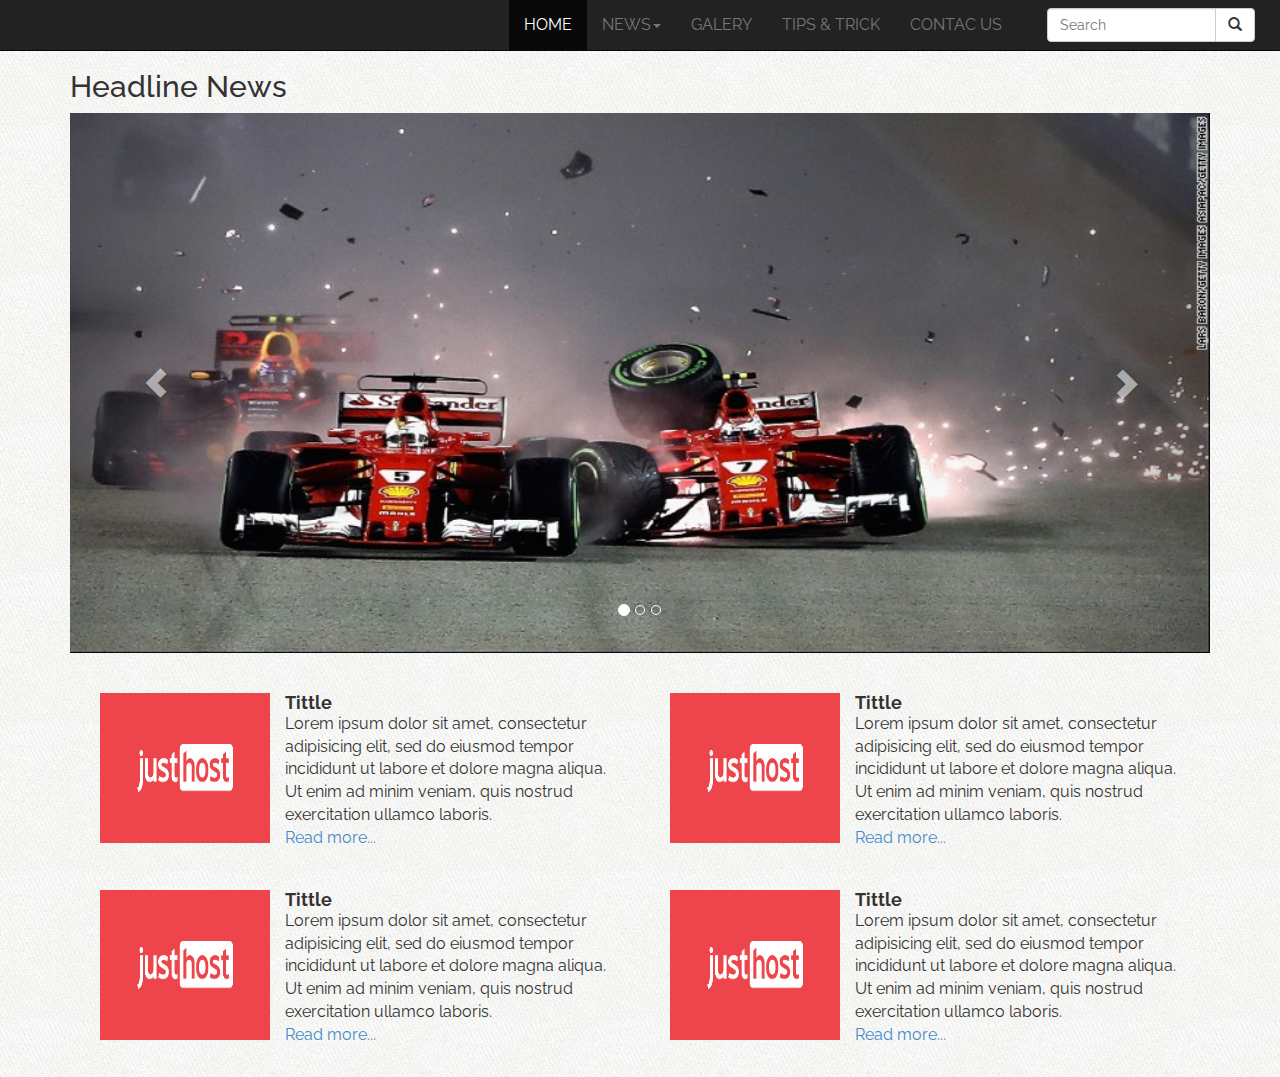
==== index.html @ 309d3a73 "ver 1.0" ====
<!DOCTYPE html>
<html>
	<head>
		<meta http-equiv="Content-type" content="text/html; charset=utf-8">
		<meta charset="utf-8">
		<meta name="viewport" content="width=device-width, initial-scale=1">
		<meta name="description" content="">
		<meta name="author" content="">
		<link rel="icon" href="assets/img/favicon1.ico">

		<title>Home</title>
	
		<!-- Bootstrap -->
		<link rel="stylesheet" type="text/css" href="assets/css/bootstrap.min.css">
	
		<!-- FontAwsome -->
		<link rel="stylesheet" type="text/css" href="assets/css/font-awsome.min.css">

		<!-- Custom CSS -->
		<link rel="stylesheet" href="assets/css/custom.css">

		<!-- Google Font -->
		<link href="https://fonts.googleapis.com/css?family=Raleway:400,700" rel="stylesheet"  type="text/css">
	</head>
	<body>
		<!-- Header -->
		<header class="site-header" role="banner">
			<!-- Navbar -->
			<div class="navbar-wrapper">
				<div class="navbar navbar-inverse navbar-fixed-top">
					<div class="container">
						<div class="navbar-header">
							<button class="navbar-toggle" type="button" data-toggle="collapse" data-target=".navbar-collapse">
								<span class="sr-only">Toggle navigation</span>
								<span class="icon-bar"></span>
								<span class="icon-bar"></span>
								<span class="icon-bar"></span>
							</button>
						</div><!-- Navbar-header -->
						<div class="navbar-collapse collapse">
							<ul class="nav navbar-nav navbar-right">
								<li class="active"><a href="#">HOME</a></li>
								<li class="dropdown">
									<a href="#" class="dropdown-toggle" data-toggle="dropdown">NEWS<span class="caret"></span></a>
									<ul class="dropdown-menu">
										<li class="dropdown-item"><a href="#">NEWS</a></li>
										<li class="dropdown-item"><a href="#">ARENA</a></li>
										<li class="dropdown-item"><a href="#">REVIEW</a></li>
										<li class="dropdown-item"><a href="#">VIDEO</a></li>
									</ul>
								</li>
								<li><a href="#">GALERY</a></li>
								<li><a href="#">TIPS & TRICK</a></li>
								<li><a href="#">CONTAC US</a></li>
								<div class="col-sm-3 col-md-3">
       							<form class="navbar-form" role="search">
      						  		<div class="input-group">
         				   				<input type="text" class="form-control" placeholder="Search" name="q">
     						       		<div class="input-group-btn">
                							<button class="btn btn-default" type="submit"><i class="glyphicon glyphicon-search"></i></button>
           								</div>
     								</div>
        						</form>
   							</div><!-- search -->
							</ul>
						</div><!-- Collapse -->
					</div><!-- container -->
				</div><!-- navbar -->
			</div><!-- navbar wrapped -->
		</header>

		<!-- Crausel -->
		<section>
			<div class="container">
					<h2>Headline News</h2>
  					<div id="myCarousel" class="carousel slide" data-ride="carousel">
    					<ol class="carousel-indicators">
     						<li data-target="#myCarousel" data-slide-to="0" class="active"></li>
      						<li data-target="#myCarousel" data-slide-to="1"></li>
      						<li data-target="#myCarousel" data-slide-to="2"></li>
	   					</ol>

				    <div class="carousel-inner">
				    	<div class="item active">
			        		<img src="assets/img/la.jpg" alt="Los Angeles" style="width:1200px;height: 540px;">
			      		</div>

			      		<div class="item">
			        	<img src="assets/img/chicago.jpg" alt="Chicago" style="width:1200px;height: 540px;">
			      		</div>
			    
			      		<div class="item">
			        	<img src="assets/img/ny.jpg" alt="New york" style="width:1200px;height: 540px;">
			      		</div>
			    	</div><!-- Wrapper for slides -->

			    	<a class="left carousel-control" href="#myCarousel" data-slide="prev">
			      	<span class="glyphicon glyphicon-chevron-left"></span>
			      	<span class="sr-only">Previous</span>
			    	</a>
			    	<a class="right carousel-control" href="#myCarousel" data-slide="next">
			      	<span class="glyphicon glyphicon-chevron-right"></span>
			      	<span class="sr-only">Next</span>
			    	</a>
			  	</div><!-- Left and right controls -->
			</div> <!-- Indicators -->
		</section>

		<!-- Content -->
		<section>
			<div class="container content">
				<div class="row">
					<div class="col-md-6 col-sm-6 left-content">
						<div class="row">
							<div class="col-md-3 pic-content">
								<img src="assets/img/justhost-logo.jpg">	
							</div>
							<div class="riview-content">
								<h4>Tittle</h4>
								<p>Lorem ipsum dolor sit amet, consectetur adipisicing elit, sed do eiusmod
								tempor incididunt ut labore et dolore magna aliqua. Ut enim ad minim veniam,
								quis nostrud exercitation ullamco laboris.
								<br><a class="more" href="#">Read more...</a></p>
							</div>
						</div>
					</div>	<!-- left content -->		
					<div class="col-md-6 col-sm-6 right-content">
						<div class="row">
							<div class="col-md-3 pic-content">
								<img src="assets/img/justhost-logo.jpg">	
							</div>
							<div class="riview-content">
								<h4>Tittle</h4>
								<p>Lorem ipsum dolor sit amet, consectetur adipisicing elit, sed do eiusmod
								tempor incididunt ut labore et dolore magna aliqua. Ut enim ad minim veniam,
								quis nostrud exercitation ullamco laboris.
								<br><a class="more" href="#">Read more...</a></p>
							</div>
						</div>
					</div>	<!-- right content -->	
				</div><!-- row -->
				<div class="row">
					<div class="col-md-6 col-sm-6 left-content">
						<div class="row">
							<div class="col-md-3 pic-content">
								<img src="assets/img/justhost-logo.jpg">	
							</div>
							<div class="riview-content">
								<h4>Tittle</h4>
								<p>Lorem ipsum dolor sit amet, consectetur adipisicing elit, sed do eiusmod
								tempor incididunt ut labore et dolore magna aliqua. Ut enim ad minim veniam,
								quis nostrud exercitation ullamco laboris.
								<br><a class="more" href="#">Read more...</a></p>
							</div>
						</div>
					</div>	<!-- left content -->		
					<div class="col-md-6 col-sm-6 right-content">
						<div class="row">
							<div class="col-md-3 pic-content">
								<img src="assets/img/justhost-logo.jpg">	
							</div>
							<div class="riview-content">
								<h4>Tittle</h4>
								<p>Lorem ipsum dolor sit amet, consectetur adipisicing elit, sed do eiusmod
								tempor incididunt ut labore et dolore magna aliqua. Ut enim ad minim veniam,
								quis nostrud exercitation ullamco laboris.
								<br><a class="more" href="#">Read more...</a></p>
							</div>
						</div>
					</div>	<!-- right content -->	
				</div><!-- row -->
			</div><!-- conatiner -->
		</section>

	
		<!-- Bootstrap core JS -->
	<script src="assets/js/jquery-2.1.1.min.js"></script>
	<script src="assets/js/bootstrap.min.js"></script>
	
	</body>
</html>
---- assets/css/custom.css ----
body {
	margin-top: 50px;
	font-family: 'proxima-nova', 'Raleway', Helvetica, sans-serif;
	font-size: 16px;
	background: url('../img/tile.jpg') top left repeat;
}

/*navbar*/
.input-group{
	margin-right: -7vw;
}
.dropdown-menu{
	background: #343434;
}
.dropdown-item a{
	background: #343434;
	color: #ffffff !important; 
}
.dropdown-item a:hover{
	color: #343434 !important; 
	font-weight: bold;
}
/*Crausel*/


/*content*/
.content{
	margin-top: 20px;
}
.content .row{
	margin: 10px 0 10px 0;
}
.pic-content{
	width: 200px;
	height: 150px;
}
.pic-content img{
	width: 100%;
	height: 100%;
}
.riview-content{
	margin: 0px 5px 0px 5px;
}
.riview-content h4{
	font-weight: bold;
	margin: 0 0;	
}
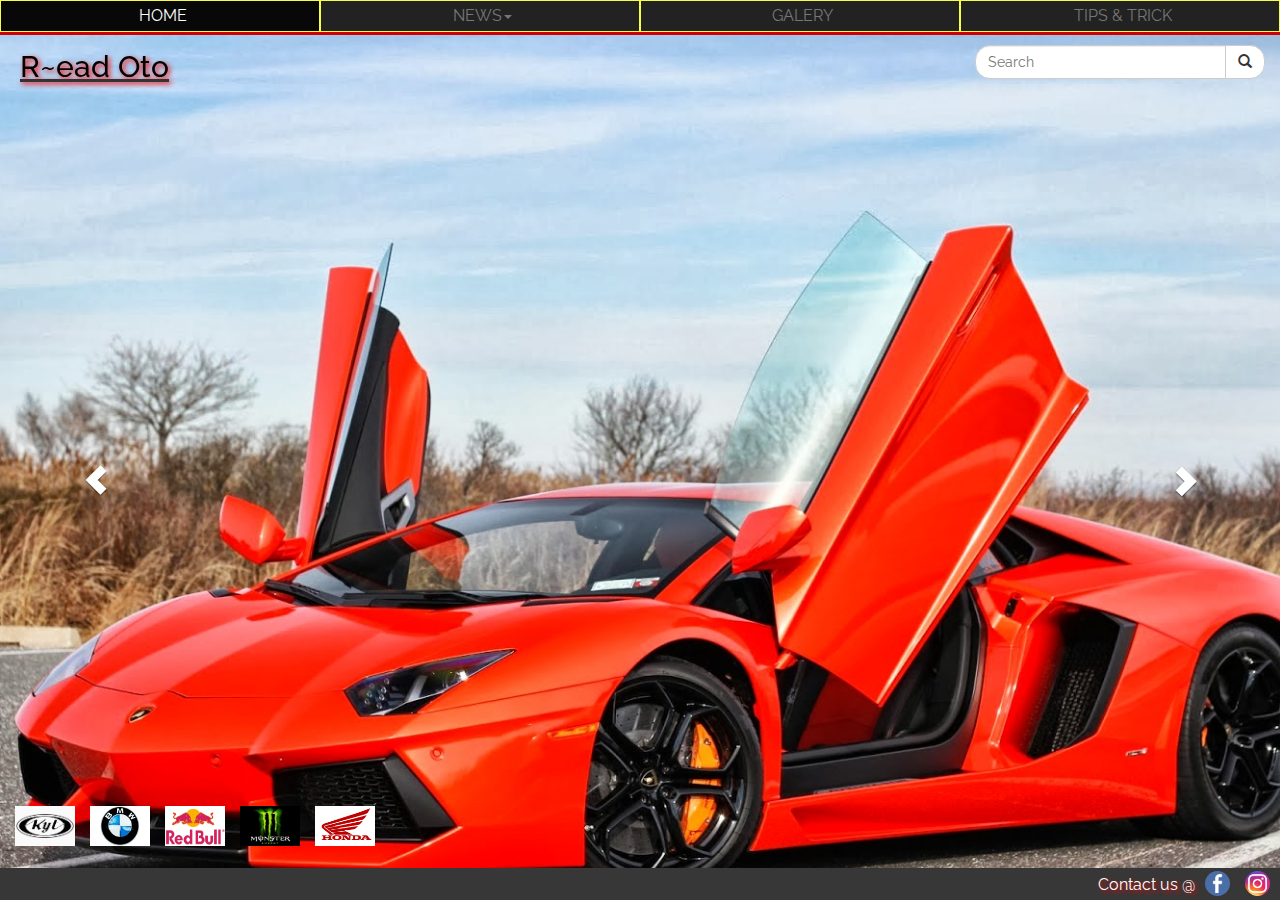
==== commit 59273045: "new 1.0" ====
--- a/index.html
+++ b/index.html
@@ -28,7 +28,6 @@
 			<!-- Navbar -->
 			<div class="navbar-wrapper">
 				<div class="navbar navbar-inverse navbar-fixed-top">
-					<div class="container">
 						<div class="navbar-header">
 							<button class="navbar-toggle" type="button" data-toggle="collapse" data-target=".navbar-collapse">
 								<span class="sr-only">Toggle navigation</span>
@@ -38,59 +37,37 @@
 							</button>
 						</div><!-- Navbar-header -->
 						<div class="navbar-collapse collapse">
-							<ul class="nav navbar-nav navbar-right">
+							<ul class="nav navbar-nav">
 								<li class="active"><a href="#">HOME</a></li>
 								<li class="dropdown">
 									<a href="#" class="dropdown-toggle" data-toggle="dropdown">NEWS<span class="caret"></span></a>
 									<ul class="dropdown-menu">
-										<li class="dropdown-item"><a href="#">NEWS</a></li>
-										<li class="dropdown-item"><a href="#">ARENA</a></li>
-										<li class="dropdown-item"><a href="#">REVIEW</a></li>
-										<li class="dropdown-item"><a href="#">VIDEO</a></li>
+										<li class="dropdown-item"><a href="hot.html">Hot's</a></li>
+										<li class="dropdown-item"><a href="#">Reviw</a></li>
+										<li class="dropdown-item"><a href="#">History</a></li>
+										<li class="dropdown-item"><a href="#">Arena</a></li>
+										<li class="dropdown-item"><a href="#">Video</a></li>
 									</ul>
 								</li>
 								<li><a href="#">GALERY</a></li>
 								<li><a href="#">TIPS & TRICK</a></li>
-								<li><a href="#">CONTAC US</a></li>
-								<div class="col-sm-3 col-md-3">
-       							<form class="navbar-form" role="search">
-      						  		<div class="input-group">
-         				   				<input type="text" class="form-control" placeholder="Search" name="q">
-     						       		<div class="input-group-btn">
-                							<button class="btn btn-default" type="submit"><i class="glyphicon glyphicon-search"></i></button>
-           								</div>
-     								</div>
-        						</form>
-   							</div><!-- search -->
 							</ul>
 						</div><!-- Collapse -->
-					</div><!-- container -->
 				</div><!-- navbar -->
 			</div><!-- navbar wrapped -->
 		</header>
 
 		<!-- Crausel -->
 		<section>
-			<div class="container">
-					<h2>Headline News</h2>
   					<div id="myCarousel" class="carousel slide" data-ride="carousel">
-    					<ol class="carousel-indicators">
-     						<li data-target="#myCarousel" data-slide-to="0" class="active"></li>
-      						<li data-target="#myCarousel" data-slide-to="1"></li>
-      						<li data-target="#myCarousel" data-slide-to="2"></li>
-	   					</ol>
-
 				    <div class="carousel-inner">
-				    	<div class="item active">
-			        		<img src="assets/img/la.jpg" alt="Los Angeles" style="width:1200px;height: 540px;">
+				    	<div class="item one active">
 			      		</div>
 
-			      		<div class="item">
-			        	<img src="assets/img/chicago.jpg" alt="Chicago" style="width:1200px;height: 540px;">
+			      		<div class="item two">
 			      		</div>
 			    
-			      		<div class="item">
-			        	<img src="assets/img/ny.jpg" alt="New york" style="width:1200px;height: 540px;">
+			      		<div class="item three">
 			      		</div>
 			    	</div><!-- Wrapper for slides -->
 
@@ -103,79 +80,52 @@
 			      	<span class="sr-only">Next</span>
 			    	</a>
 			  	</div><!-- Left and right controls -->
-			</div> <!-- Indicators -->
+			  	<div class="content">
+			  		
+			  	</div>
 		</section>
 
-		<!-- Content -->
+		<!-- logo -->
 		<section>
-			<div class="container content">
-				<div class="row">
-					<div class="col-md-6 col-sm-6 left-content">
-						<div class="row">
-							<div class="col-md-3 pic-content">
-								<img src="assets/img/justhost-logo.jpg">	
-							</div>
-							<div class="riview-content">
-								<h4>Tittle</h4>
-								<p>Lorem ipsum dolor sit amet, consectetur adipisicing elit, sed do eiusmod
-								tempor incididunt ut labore et dolore magna aliqua. Ut enim ad minim veniam,
-								quis nostrud exercitation ullamco laboris.
-								<br><a class="more" href="#">Read more...</a></p>
+			<span class="logo"><h2><a href="index.html">R~ead Oto</a></h2></span>
+		</section>
+
+		<!-- search -->
+		<section>
+			<div class="col-sm-3 col-md-3 search-box">
+					<form class="form" role="search">
+				  		<div class="input-group">
+			   				<input type="text" class="form-control" placeholder="Search" name="q">
+				       		<div class="input-group-btn">
+							<button class="btn btn-default" type="submit"><i class="glyphicon glyphicon-search"></i></button>
 							</div>
 						</div>
-					</div>	<!-- left content -->		
-					<div class="col-md-6 col-sm-6 right-content">
-						<div class="row">
-							<div class="col-md-3 pic-content">
-								<img src="assets/img/justhost-logo.jpg">	
-							</div>
-							<div class="riview-content">
-								<h4>Tittle</h4>
-								<p>Lorem ipsum dolor sit amet, consectetur adipisicing elit, sed do eiusmod
-								tempor incididunt ut labore et dolore magna aliqua. Ut enim ad minim veniam,
-								quis nostrud exercitation ullamco laboris.
-								<br><a class="more" href="#">Read more...</a></p>
-							</div>
-						</div>
-					</div>	<!-- right content -->	
-				</div><!-- row -->
-				<div class="row">
-					<div class="col-md-6 col-sm-6 left-content">
-						<div class="row">
-							<div class="col-md-3 pic-content">
-								<img src="assets/img/justhost-logo.jpg">	
-							</div>
-							<div class="riview-content">
-								<h4>Tittle</h4>
-								<p>Lorem ipsum dolor sit amet, consectetur adipisicing elit, sed do eiusmod
-								tempor incididunt ut labore et dolore magna aliqua. Ut enim ad minim veniam,
-								quis nostrud exercitation ullamco laboris.
-								<br><a class="more" href="#">Read more...</a></p>
-							</div>
-						</div>
-					</div>	<!-- left content -->		
-					<div class="col-md-6 col-sm-6 right-content">
-						<div class="row">
-							<div class="col-md-3 pic-content">
-								<img src="assets/img/justhost-logo.jpg">	
-							</div>
-							<div class="riview-content">
-								<h4>Tittle</h4>
-								<p>Lorem ipsum dolor sit amet, consectetur adipisicing elit, sed do eiusmod
-								tempor incididunt ut labore et dolore magna aliqua. Ut enim ad minim veniam,
-								quis nostrud exercitation ullamco laboris.
-								<br><a class="more" href="#">Read more...</a></p>
-							</div>
-						</div>
-					</div>	<!-- right content -->	
-				</div><!-- row -->
-			</div><!-- conatiner -->
-		</section>
+				</form>
+			</div><!-- search -->
+   		</section>
+   		
+   		<!-- seponsor -->
+   		<section>
+   			<div class="container-fluid sponsor">
+   				<div class="sponsor-item"><img src="assets/img/kyt.jpg"></div>
+   				<div class="sponsor-item"><img src="assets/img/bmw.jpg"></div>
+   				<div class="sponsor-item"><img src="assets/img/rb.png"></div>
+   				<div class="sponsor-item"><img src="assets/img/monster.jpg"></div>
+   				<div class="sponsor-item"><img src="assets/img/honda.jpg"></div>
+   			</div>
+   		</section>
 
+		<footer id="myFooter">
+        	<div class="contact">
+        		<span> Contact us @</span>
+        	<div class="media"><img src="assets/img/fb.png"></div>
+        	<div class="media"><img src="assets/img/ig.png"></div>
+      	 </div>
+	    </footer>
 	
 		<!-- Bootstrap core JS -->
-	<script src="assets/js/jquery-2.1.1.min.js"></script>
-	<script src="assets/js/bootstrap.min.js"></script>
+	<script src="assets/js/jquery-3.3.1.min.js"></script>
+	<script src="assets/js/bootstrap.js"></script>
 	
 	</body>
 </html>--- a/assets/css/custom.css
+++ b/assets/css/custom.css
@@ -1,47 +1,169 @@
 body {
-	margin-top: 50px;
+	margin-top: 30px;
 	font-family: 'proxima-nova', 'Raleway', Helvetica, sans-serif;
 	font-size: 16px;
-	background: url('../img/tile.jpg') top left repeat;
 }
 
 /*navbar*/
-.input-group{
-	margin-right: -7vw;
+.navbar{
+			min-height: 30px;
+			border-bottom:solid 3px #d10000;
+}
+.nav li{
+		width: 25vw;
+		border: solid 1px #f6fc49;
+		text-align: center;
+		padding: 0;
+}
+.nav li a{
+	padding: 5px 0 5px 5px;
+
 }
 .dropdown-menu{
-	background: #343434;
+	background: #000000;
+}
+.dropdown-item{
+		width: 25vw;
 }
 .dropdown-item a{
-	background: #343434;
-	color: #ffffff !important; 
+	background: #000000;
+	color: #ffffff !important;
+	text-align: left; 
+
 }
 .dropdown-item a:hover{
 	color: #343434 !important; 
 	font-weight: bold;
 }
-/*Crausel*/
 
+/*logo*/
+.logo h2{
+ position: absolute;
+ text-shadow: 2px 2px 5px red;
+ margin-left: 20px;
+ text-decoration: underline;
+}
+.logo a{
+	color: #000;
+}
+/*search box*/
+.search-box{
+	margin-top: 15px; 
+	right: 0;
+	position: absolute;
+}
+.search-box .form-control{
+	border-radius: 15px;
+}
+.search-box .btn-default{
+	border-radius: 15px;
+}
 
-/*content*/
-.content{
-	margin-top: 20px;
+/*carousel*/
+.carousel { z-index: -99; } /* keeps this behind all content */
+.carousel .item {
+position: fixed; 
+ opacity: 0;
+ left:0 !important;
+width: 100%; height: 100%;
+-webkit-transition: opacity 0.5s;
+-moz-transition: opacity 0.5s;
+-ms-transition: opacity 0.5s;
+-o-transition: opacity 0.5s;
+transition: opacity 0.5s;
 }
-.content .row{
-	margin: 10px 0 10px 0;
+.carousel .one {
+background: url(la.jpg);
+background-size: cover;
+background-position: center;
+-moz-background-size:cover;
 }
-.pic-content{
-	width: 200px;
-	height: 150px;
+.carousel .two {
+background: url(ny.jpg);
+background-size: cover;
+background-position: center;
+-moz-background-size: cover;
 }
-.pic-content img{
+.carousel .three {
+background: url(chicago.jpg);
+background-size: cover;
+background-position: center;
+-moz-background-size: cover;
+}
+
+.carousel .active {
+opacity: 1 !important;
+}
+
+.carousel .left,.carousel .right {
+opacity: 1 !important;
+-webkit-transition: opacity 0.5s  !important;
+-moz-transition: opacity 0.5s  !important;
+-ms-transition: opacity 0.5s  !important;
+-o-transition: opacity 0.5s  !important;
+transition: opacity 0.5s  !important;
+}
+.carousel-control {
+    margin-top: 50vh;
+}
+
+/*sponsor*/
+.sponsor{
+	position: absolute;
+	bottom: 6vh;
+	display: flex;
+	flex-wrap: wrap;
+	justify-content: flex-end;
+}
+.sponsor .sponsor-item{
+	height: 40px;
+	width: 60px;
+	margin-right: 15px;
+	background-color: #fff;
+}
+.sponsor .sponsor-item img{
+	height: 100%;
 	width: 100%;
+}
+/*footer*/
+#myFooter {
+	background-color: #373a48;
+	color:white;
+	bottom: 0vh;
+	left: 0;
+	position: absolute;
+	width: 100vw;
+}
+
+#myFooter .contact{
+	background-color: #383737;
+	padding-top:3px;
+	padding-bottom:3px;
+	display: flex;
+	flex-wrap: wrap;
+	justify-content: flex-end;
+}
+#myFooter .contact span{
+	text-shadow: 2px 2px 5px red;
+	margin:3px 5px 0 0;
+}
+#myFooter a:hover, #myFooter a:focus{
+	text-decoration: none;
+	color:white;
+}
+#myFooter .media{
+	height: 25px;
+	width: 25px;
+	margin: 0 10px 0 5px;
+	border-radius: 100%;
+}
+#myFooter .media img{
 	height: 100%;
+	width: 100%;
 }
-.riview-content{
-	margin: 0px 5px 0px 5px;
-}
-.riview-content h4{
-	font-weight: bold;
-	margin: 0 0;	
+
+@media screen and (max-width: 767px){
+	#myFooter {
+		text-align: center;
+	}
 }